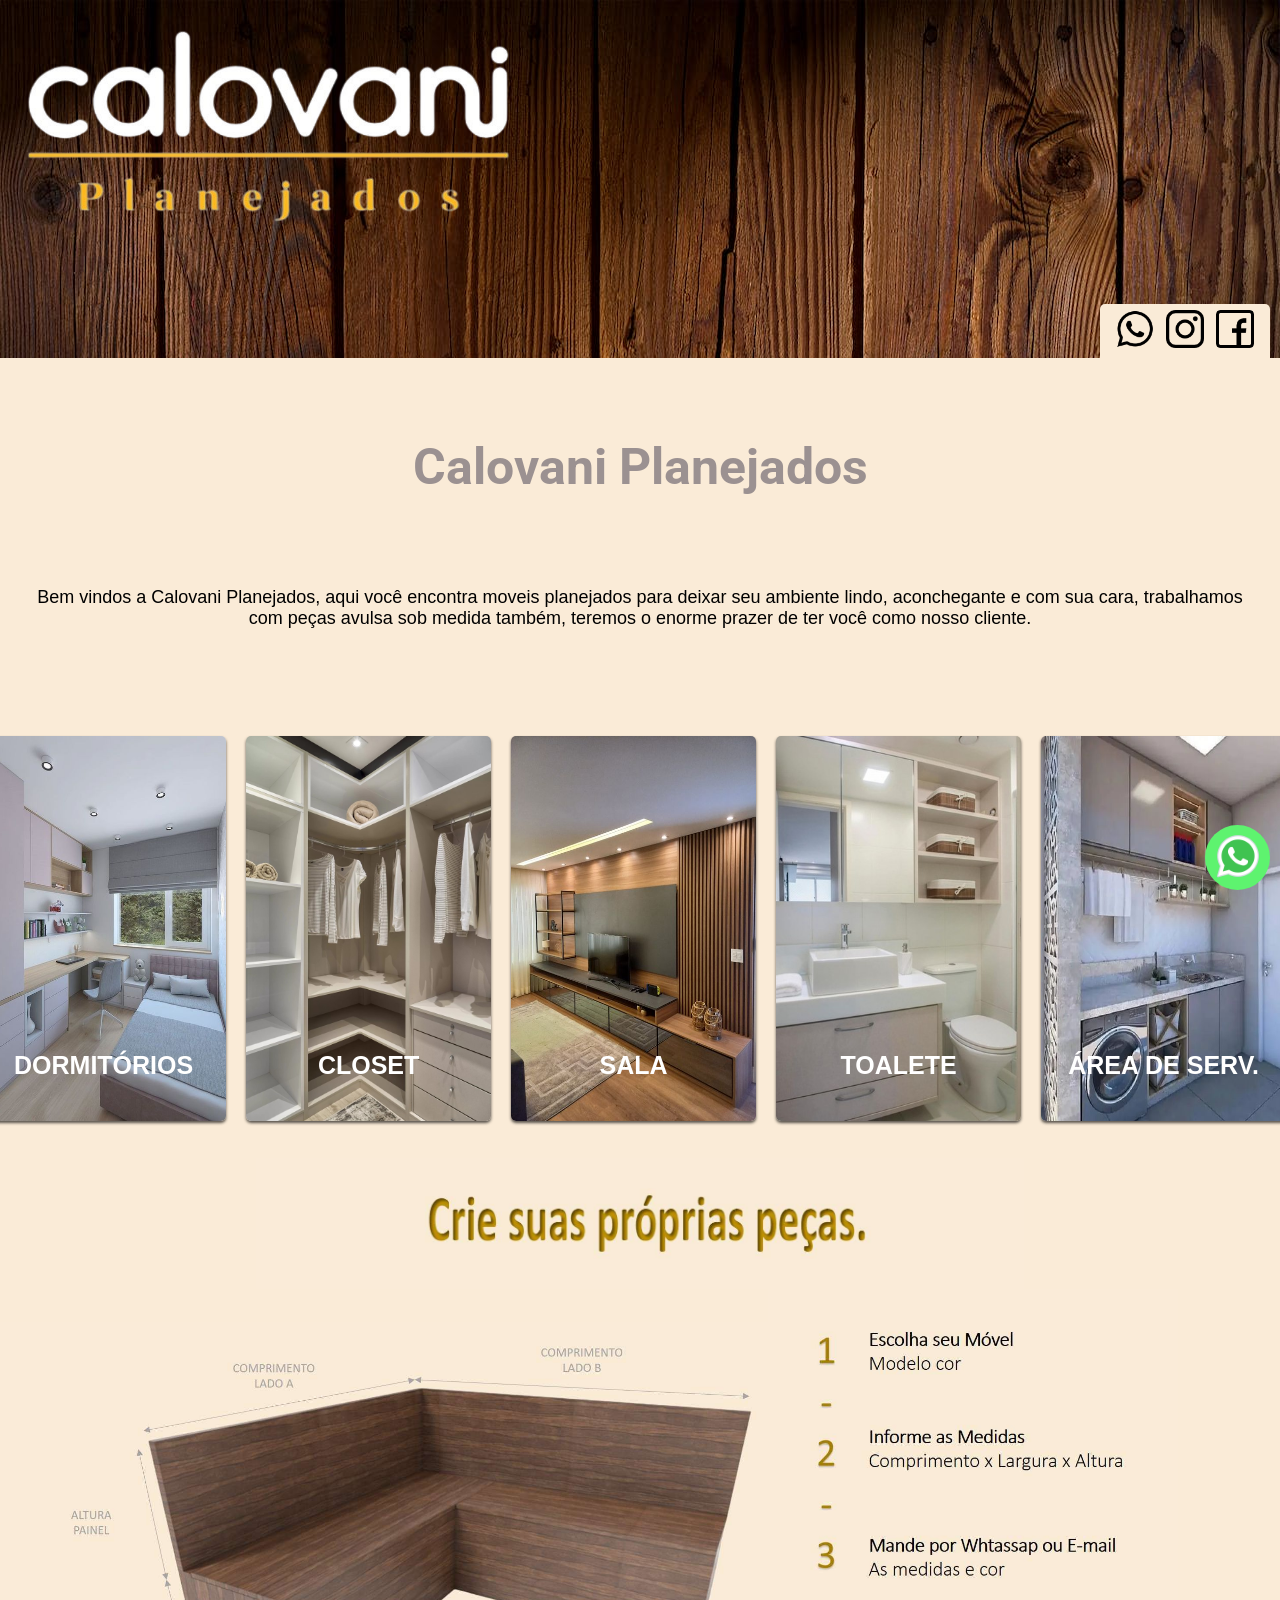
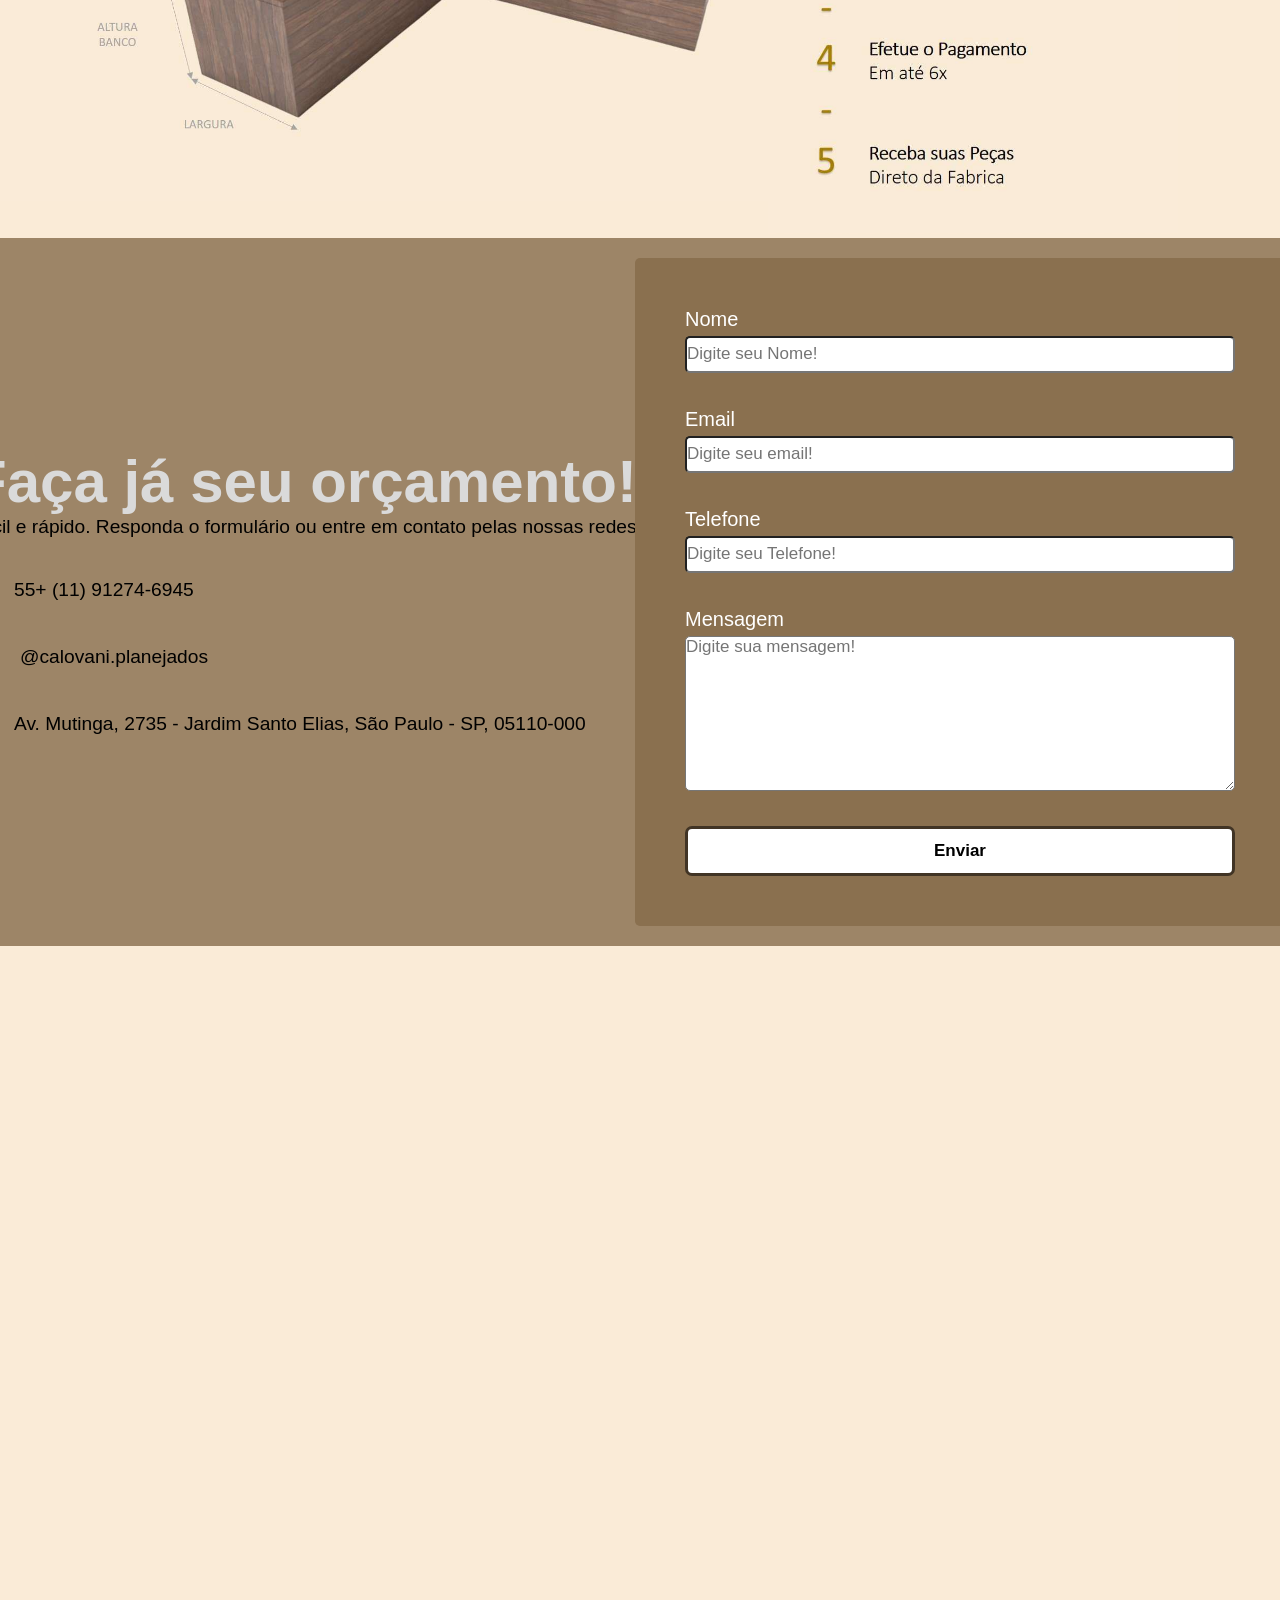
==== index.html @ f616c52e "Primeiro Commit" ====
<!DOCTYPE html>
<html lang="pt-BR">
<head>
    <meta charset="UTF-8">
    <meta name="viewport" content="width=device-width, initial-scale=1.0">

    <link rel="stylesheet" href="./assets/css/style.css">
    <link rel="stylesheet" href="./assets/css/mediaquery.css">

    <link rel="preconnect" href="https://fonts.googleapis.com">
    <link rel="preconnect" href="https://fonts.gstatic.com" crossorigin>
    <link href="https://fonts.googleapis.com/css2?family=Roboto:ital,wght@0,100;0,300;0,400;0,500;0,700;0,900;1,100;1,300;1,400;1,500;1,700;1,900&display=swap" rel="stylesheet">

    <script src="assets/script/script.js" defer></script>

    <title>Jéssica Móveis</title>
</head>
<body>
    <header>
        <img class="header_img"  src="assets/images/img-logo.png" alt="">
        <div class="fundo_redes"> 
            <div class="headser_todas_redes">

                <a href="https://wa.me/5511912746945" target="_blank">
                    <img class="header_redes" src="assets/images/icones/whatsapp (1).png" alt="">
                </a>
                
                <a href="https://www.instagram.com/calovani.planejados?igsh=ZzR1M3YyMDVpZWdv" target="_blank">
                    <img class="header_redes" src="assets/images/icones/instagram.png" alt="">
                </a>
                
                <a href="#">
                    <img class="header_redes" src="assets/images/icones/facebook.png" alt="">
                </a>
            </div>
        </div>
    </header>

    <main>

        <div class="apresentacao">
            <h1>Calovani Planejados</h1>

            <p>Bem vindos a Calovani Planejados, aqui você encontra moveis planejados para deixar seu ambiente lindo, aconchegante e com sua cara, trabalhamos com peças avulsa sob medida também, teremos o enorme prazer de ter você como nosso cliente.</p>
        </div>

        <div class="areas_img_txt">

            <a class="img_botao" href="assets/pages/cozinha.html">
                <div class="inicio_01">
                    <img id="img_area" src="assets/images/cozinha/Img - cozinha 03.jpg" alt="">
                    <p id="texto_inside">COZINHAS</p>
                </div>
            </a>
            
            <a class="img_botao" href="assets/pages/dormitorio.html">
                <div class="inicio_01">
                    <img id="img_area" src="assets/images/dormitorios/Img - quarto 07.jpg" alt="">
                    <p id="texto_inside">DORMITÓRIOS</p>
                </div>
            </a>

            <a class="img_botao" href="assets/pages/closet.html">
                <div class="inicio_01">
                    <img id="img_area" src="assets/images/closet/Img - closet 05.jpg" alt="">
                    <p id="texto_inside">CLOSET</p>
                </div>
            </a>

            <a class="img_botao" href="assets/pages/sala.html">
                <div class="inicio_01">
                    <img id="img_area" src="assets/images/sala/img - sala 05.jpg" alt="">
                    <p id="texto_inside">SALA</p>
                </div>
            </a>

            <a class="img_botao" href="assets/pages/toalet.html">
                <div class="inicio_01">
                    <img id="img_area" src="assets/images/toalete/img - toalet 03.jpg" alt="">
                    <p id="texto_inside">TOALETE</p>
                </div>
            </a>

            <a class="img_botao" href="assets/pages/servico.html">
                <div class="inicio_01">
                    <img id="img_area" src="assets/images/area_serv/img - servico 08.jpg" alt="">
                    <p id="texto_inside">ÁREA DE SERV.</p>
                </div>
            </a>

            <a class="img_botao" href="assets/pages/gourmet.html">
                <div class="inicio_01">
                    <img id="img_area" src="assets/images/cozinha/Img - cozinha 08.jpg" alt="">
                    <p id="texto_inside">GOURMET</p>
                </div>
            </a>
        </div>

        <div class="area_imagem_tamanho">
            <img src="assets/images/imagens_tamanhos/titulo_tamanho.jpg" alt="">

            <div class="area_imagem_tamanho_baixo">

                <div class="area_imagem_tamanho_baixo_01">
                    <img id="imagem_movel" src="assets/images/imagens_tamanhos/movel_tamanho.jpg" alt="">
                </div>
                
                <div class="area_imagem_tamanho_baixo_02">
                    <img src="assets/images/imagens_tamanhos/lista_tamanho.jpg" alt="">
                </div>
                
            </div>

        </div>

        <div class="ultima_parte">

            <div class="ultima_parte_01">
                <div class="ultima_parte_01_texto">
                    <div>
                        <h1>Faça já seu orçamento!</h1>

                        <p>Fácil e rápido. Responda o formulário ou entre em contato pelas nossas redes!</p>
                    </div>

                    <div id="texto_e_icon">
                        <img src="assets/images/icones/telefone.png" alt="">

                        <p>55+ (11) 91274-6945</p>
                    </div>

                    <div id="texto_e_icon">
                        <img src="assets/images/icones/icons8-instagram-30.png" alt="">

                        <p>@calovani.planejados</p>
                    </div>

                    <!-- 
                    <div id="texto_e_icon">
                        <img src="assets/images/icones/o-email.png" alt="">

                        <p>xxxxccccc@gmail.com</p>
                    </div>
                    -->

                    <div id="texto_e_icon">
                        <img src="assets/images/icones/localizacao.png" alt="">

                        <p>Av. Mutinga, 2735 - Jardim Santo Elias, São Paulo - SP, 05110-000</p>
                    </div>
                </div>

            </div>

            <form action="https://api.staticforms.xyz/submit" method="post">
                <div class="form_geral">
                    <div class="formulario_caixas">
                        <label for="">Nome</label>
                        <input type="text" name="name" placeholder="Digite seu Nome!" autocomplete="off">
                    </div>

                    <div class="formulario_caixas">
                        <label for="">Email</label>
                        <input type="email" name="email" placeholder="Digite seu email!" autocomplete="off"> 
                    </div>

                    <div class="formulario_caixas">
                        <label for="">Telefone</label>
                        <input type="text" name="name" placeholder="Digite seu Telefone!" autocomplete="off">
                    </div>
                    
                    <div class="formulario_caixas">
                        <label for="">Mensagem</label>
                        <textarea name="message" id="texto" cols="30" rows="10" placeholder="Digite sua mensagem!"></textarea>
                    </div>

                    <div class="formulario_caixas">
                        <button type="submit">Enviar</button>
                    </div>

                    <input type="hidden" name="accessKey" value="31eb9d9d-89ea-43a8-b96e-bbb878bc8a22">

                    <input type="hidden" name="redirectTo" value="https://www.calovaniplanejados.com.br">
                </div>
            </form>

        </div>
        
        <iframe src="https://www.google.com/maps/embed?pb=!1m18!1m12!1m3!1d3659.2008129252786!2d-46.75244318826488!3d-23.4892753787611!2m3!1f0!2f0!3f0!3m2!1i1024!2i768!4f13.1!3m3!1m2!1s0x94cefeb4f3c6523d%3A0x1d97b720ed191dac!2sAv.%20Mutinga%2C%202735%20-%20Jardim%20Santo%20Elias%2C%20S%C3%A3o%20Paulo%20-%20SP%2C%2005110-000!5e0!3m2!1spt-BR!2sbr!4v1716829500815!5m2!1spt-BR!2sbr" width="600" height="450" style="border:0;" allowfullscreen="" loading="lazy" referrerpolicy="no-referrer-when-downgrade"></iframe>

        <div class="button_fim_page">
            <div class="button_whats">

                <a href="https://wa.me/5511912746945" target="_blank">
                    <img src="assets/images/icones/icons8-whatsapp-240.png" alt="">
                </a>
    
            </div>
        </div>
        

    </main>
</body>
</html>
---- assets/css/style.css ----
/* PARTE GERAL */

/*
CORES: 
    PARTE 01: 
        - #413425 = BEJE ESCURO;
        - #f0ca9d = BEJE CLARO;
        - #FFFFFF = BRANCO
    
    PARTE 02:
        - #A38560 = BEJE FUNDO DA TELA;
*/

* {
    box-sizing: border-box;
    margin: 0;
    padding: 0;
    font-family: Arial, Helvetica, sans-serif; 
}

header {
    width: 100vw;
    display: flex;
    flex-direction: column;
    gap: 50px;
    background: url('../images/pexels-pixabay-326333.jpg');
}

.header_img{
    max-width: 550px;
    width: 100%;
    display: flex;
    justify-content: start;
}

.fundo_redes{
    width: 100%;
    padding-right: 10px;
    display: flex;
    justify-content: flex-end;
}

.headser_todas_redes{
    padding-left: 10px;
    padding-right: 10px;
    background-color: #faebd7;
    border-top-left-radius: 05px;
    border-top-right-radius: 05px;
    display: flex;
    justify-content: center;
    flex-direction: row;
}

.header_redes{
    width: 50px;
    height: 50px;
    padding: 6px;
}

body, html {
    background-color: #faebd7;
    overflow-x: hidden;
}

main {
    width: 100vw;
}

.apresentacao{
    width: 100%;
    height: 300px;
    font-size: 15px;
    text-align: center;
    display: flex;
    justify-content: center;
    flex-direction: column;
    align-items: center;
}

.apresentacao h1 {
    width: 100%;
    height: 200px;
    display: flex;
    align-items: center;
    justify-content: center;
    font-size: 50px;
    padding: 20px;
    text-align: center;
    font-family: "Roboto", sans-serif;
    color: #9b9191;
}

.apresentacao p {
    width: 100%;
    display: flex;
    align-items: center;
    justify-content: center;
    padding: 20px;
    text-align: center;
}

/* FOTOS UMA AO LADO DA OUTRA */

/* INICIO 01 */

.areas_img_txt {
    width: 99vw;
    height: 500px;
    display: flex;
    flex-direction: row;
    justify-content: center;
    align-items: center;
    gap: 20px;
}

#img_area{
    width: 245px;
    height: 385px;
    border-radius: 05px;
    box-shadow:0 2px 3px 0 rgba(0, 0, 0, 0.651);
}

#texto_inside{
    text-align: center;
    font-size: 25px;
    font-weight: bold;
    display: flex;
    justify-content: center;
    margin-top: -70px;
    color: white;
}

.inicio_01{
    height: 100%;
    display: flex;
    flex-direction: column;
    justify-content: center;
    transition: all 0.6s cubic-bezier(0.65, 0.84, 0.44, 1);
}

.inicio_01::after{
    position: absolute;
    width: 100%;
    height: 100%;
    display: flex;
    flex-direction: column;
    justify-content: center;
    transition: all 0.6s cubic-bezier(0.65, 0.84, 0.44, 1);
    box-shadow:0 7px 18px 0px rgba(0, 0, 0, 0.747);
}

.inicio_01:hover{
    transform: scale(1.14,1.14);
}

.img_botao{
    text-decoration: none;
}

/* TERMINOU */

.link_pages {
    width: 35%;
    text-align: center;
    color: rgb(0, 0, 0);
    text-decoration: none;
    font-weight: bolder;
    background-color: rgb(255, 255, 255);
    border: 3px solid #413425;
    padding: 10px;
    border-radius: 7px;
}

p {
    text-align: justify;
    /*text-indent: 10px;*/
    font-size: 1.2em;
}

.fotos-normais {
    max-width: 500px;
    width: 50%;
}

main .fotos-normais{
    box-shadow:0 2px 3px 0 rgba(0, 0, 0, 0.651);
    transition: all 0.6s cubic-bezier(0.65, 0.84, 0.44, 1);
}

main .fotos-normais::after{
    position: absolute;
    width: 100%;
    height: 100%;
    border-radius: 10px;
    box-shadow:0 5px 16px 0 rgba(0, 0, 0, 0.3);
    transition: all 0.6s cubic-bezier(0.65, 0.84, 0.44, 1);
}

 main .fotos-normais:hover{
    transform: scale(1.15,1.15);
}

/* PARTE 01 */
.partes {
    height: 550px;
    display: flex;
    flex-direction: row;
    align-items: center;
    justify-content: center;
    padding: 15px;
    gap: 70px;
}

.conteudo {
    width: 29%;
    display: flex;
    flex-direction: column;
    justify-content: center;
    align-items: center;
    gap: 30px;
}

.conteudo p {
    font-size: 1.3em;
}

/* PARTE 02 */

.partes2 {
    height: 550px;
    display: flex;
    flex-direction: row-reverse;
    align-items: center;
    justify-content: center;
    padding: 15px;
    gap: 70px;
}

.conteudo2 {
    width: 40%;
    display: flex;
    flex-direction: column;
    justify-content: center;
    align-items: center;
    gap: 30px;
}

.corpo_imagem{
    width: 100vw;
    display: flex;
    flex-direction: column;
    align-items: center;
    padding: 20px;
}

.corpo_imagem img {
    width: 1000px;
}

/* IMAGEM DE TAMANHOS DOS MÓVEIS */

.area_imagem_tamanho img{
    max-width: 60vw;
}

.area_imagem_tamanho {
    max-width: 100vw;
    display: flex;
    flex-direction: column;
    align-items: center;
}

.area_imagem_tamanho_baixo{
    max-width: 100vw;
    display: flex;
    flex-direction: row;
    align-items: center;
}

.area_imagem_tamanho_baixo_01{
    width: 60vw;
}

.area_imagem_tamanho_baixo_01 img{
    width: 100%;
}

.area_imagem_tamanho_baixo_02{
    width: 40vw;
}

.area_imagem_tamanho_baixo_02 img{
    width: 80%;
}

/* FORMULÁRIO */

.ultima_parte {
    width: 100vw;
    display: flex;
    flex-direction: row;
    background-color: #8a704fd2;
}

.ultima_parte_01 {
    width: 50%;
}

.ultima_parte_01_texto {
    width: 100%;
    height: 100%;
    display: flex;
    flex-direction: column;
    justify-content: center;
    align-items: center;
    gap: 40px;
    font-family: "Roboto", sans-serif;
}

.ultima_parte_01_texto h1 {
    color: #dadada;
}

#texto_e_icon {
    display: flex;
    flex-direction: row;
    align-items: center;
    text-align: center;
    gap: 20px;
}

.ultima_parte_01_texto div{
    width: 700px;
}

.ultima_parte_01 h1 {
    font-size: 60px;
}

form{
    width: 50%;
    font-size: 20px;
    font-weight: 500;
    padding: 20px;
    display: flex;
    flex-direction: column;
    gap: 20px;
    align-items: center;
    color: white;
}

.formulario_caixas{
    width: 570px;
    padding: 10px;
    display: flex;
    flex-direction: column;
    gap: 5px;
}

.form_geral {
    padding: 40px;
    display: flex;
    flex-direction: column;
    align-items: center;
    background-color: #8a704f;
    gap: 15px;
    border-radius: 05px;
}

input {
    height: 37px;
    border-radius: 5px;
    font-size: 17px;
}

input:focus {
    background-color: #e4dbcfb9;
}

textarea{
    min-width: 550px;
    max-width: 550px;
    min-height: 155px;
    max-height: 155px;
    border-radius: 5px;
    font-size: 17px;
}

textarea:focus {
    background-color: #e0d1beb9;
}

button {
    width: 100%;
    height: 50px;
    font-size: 17px;
    align-items: center;
    text-decoration: none;
    font-weight: bolder;
    background-color: rgb(255, 255, 255);
    border: 3px solid #413425;
    padding: 10px;
    border-radius: 7px;
}

button:hover {
    width: 100%;
    height: 50px;
    align-items: center;
    text-decoration: none;
    font-weight: bolder;
    color: black;
    background-color: #e6e6e6;
    border: 3px solid #49351f;
    padding: 10px;
    border-radius: 7px;
}

iframe {
    width: 100vw;
    height: 700px;
}

.button_whats {
    width: 65px;
    height: 65px;
    background-color: rgb(94, 243, 111);
    border-radius: 100px;
    display: flex;
    justify-content: center;
    align-items: center;
    position: fixed;
    right: 10px;
    bottom: 10px;
}

.button_whats a img {
    width: 50px;
}
---- assets/css/mediaquery.css ----
@media screen and (max-width: 830px) {

    body, html {
        width: 100vw;
        overflow-x: hidden;
    }

    .areas_img_txt {
        width: 99vw;
        height: 3100px;
        display: flex;
        flex-direction: column;
        justify-content: center;
        align-items: center;
        gap: 80px;
    }
    
    #img_area{
        width: 345px;
        height: 395px;
        border-radius: 05px;
        box-shadow:0 2px 3px 0 rgba(0, 0, 0, 0.651);
    }
    
    #texto_inside{
        text-align: center;
        font-size: 25px;
        font-weight: bold;
        display: flex;
        justify-content: center;
        margin-top: -70px;
        color: white;
    }
    
    .inicio_01{
        height: 100%;
        display: flex;
        flex-direction: column;
        justify-content: center;
        transition: all 0.6s cubic-bezier(0.65, 0.84, 0.44, 1);
    }
    
    .inicio_01::after{
        position: absolute;
        width: 100%;
        height: 100%;
        display: flex;
        flex-direction: column;
        justify-content: center;
        transition: all 0.6s cubic-bezier(0.65, 0.84, 0.44, 1);
        box-shadow:0 7px 18px 0px rgba(0, 0, 0, 0.747);
    }
    
    .inicio_01:hover{
        transform: scale(1.14,1.14);
    }
    
    .img_botao{
        text-decoration: none;
    }
    
    /* IMAGEM DE TAMANHOS DOS MÓVEIS */

    .area_imagem_tamanho img{
        max-width: 99vw;
    }

    .area_imagem_tamanho {
        max-width: 99vw;
        display: flex;
        flex-direction: column;
        align-items: center;
    }

    .area_imagem_tamanho_baixo{
        max-width: 99vw;
        display: flex;
        flex-direction: column;
        align-items: center;
    }

    .area_imagem_tamanho_baixo_01{
        width: 99vw;
    }

    .area_imagem_tamanho_baixo_01 img{
        width: 500px;
        padding-right: 50px;
    }

    .area_imagem_tamanho_baixo_02{
        width: 98vw;
    }

    .area_imagem_tamanho_baixo_02 img{
        width: 100%;
    }

    /* TEXTO COM AS REDES SOCIAIS */

    .ultima_parte {
        width: 99vw;
        display: flex;
        align-items: center;
        flex-direction: row;
        background-color: #8a704fd2;
        gap: 50px;
    }
    
    .ultima_parte_01 {
        width: 50%;
    }

    .ultima_parte_01_texto {
        width: 100%;
        height: 100%;
        display: flex;
        flex-direction: column;
        justify-content: center;
        align-items: center;
        gap: 40px;
        font-family: "Roboto", sans-serif;
    }
    
    .ultima_parte_01_texto h1 {
        color: #dadada;
    }
    
    #texto_e_icon {
        display: flex;
        flex-direction: row;
        align-items: center;
        text-align: center;
        gap: 20px;
    }
    
    .ultima_parte_01_texto div{
        width: 100%;
    }
    
    .ultima_parte_01 h1 {
        font-size: 60px;
    }


    /* FORMULÁRIO */

    .ultima_parte {
        width: 99vw;
        display: flex;
        flex-direction: column;
        background-color: #8a704fd2;
    }

    form{
        width: 100%;
        font-size: 20px;
        font-weight: 500;
        padding: 20px;
        display: flex;
        flex-direction: column;
        align-items: center;
        gap: 20px;
        align-items: center;
        color: white;
    }

    .formulario_caixas{
        width: 420px;
        padding: 10px;
        display: flex;
        flex-direction: column;
        gap: 5px;
    }

    .form_geral {
        padding: 20px;
        display: flex;
        flex-direction: column;
        align-items: center;
        background-color: #8a704f;
        gap: 15px;
        border-radius: 5px;
    }

    input {
        height: 37px;
        border-radius: 5px;
        font-size: 17px;
    }

    input:focus {
        background-color: #e4dbcfb9;
    }
    
    textarea{
        min-width: 400px;
        max-width: 400px;
        min-height: 155px;
        max-height: 155px;
        border-radius: 5px;
        font-size: 17px;
    }
    
    textarea:focus {
        background-color: #e0d1beb9;
    }

    button {
        width: 100%;
        height: 50px;
        font-size: 17px;
        align-items: center;
        text-decoration: none;
        font-weight: bolder;
        background-color: rgb(255, 255, 255);
        border: 3px solid #413425;
        padding: 10px;
        border-radius: 7px;
    }
    
    button:hover {
        width: 100%;
        height: 50px;
        align-items: center;
        text-decoration: none;
        font-weight: bolder;
        color: black;
        background-color: #e6e6e6;
        border: 3px solid #49351f;
        padding: 10px;
        border-radius: 7px;
    }

    iframe {
        width: 99vw;
        height: 700px;
    }

    .button_whats {
        width: 65px;
        height: 65px;
        background-color: rgb(94, 243, 111);
        border-radius: 100px;
        display: flex;
        justify-content: center;
        align-items: center;
        position: fixed;
        right: 40px;
        bottom: 10px;
    }
    
    .button_whats a img {
        width: 50px;
    }

}

@media screen and (max-width: 510px) {

        /* TEXTO COM AS REDES SOCIAIS */

        .ultima_parte {
            width: 99vw;
            display: flex;
            align-items: center;
            flex-direction: row;
            background-color: #8a704fd2;
            gap: 50px;
        }
        
        .ultima_parte_01 {
            width: 70%;
        }
    
        .ultima_parte_01_texto {
            width: 100%;
            height: 100%;
            display: flex;
            flex-direction: column;
            justify-content: center;
            align-items: center;
            gap: 40px;
            font-family: "Roboto", sans-serif;
        }
        
        .ultima_parte_01_texto h1 {
            text-align: center;
            color: #dadada;
        }
        
        #texto_e_icon {
            display: flex;
            flex-direction: row;
            align-items: center;
            text-align: center;
            gap: 20px;
        }
        
        .ultima_parte_01_texto div{
            width: 100%;
        }
        
        .ultima_parte_01 h1 {
            font-size: 60px;
        }

    /* FORMULÁRIO */

    .ultima_parte {
        width: 99vw;
        display: flex;
        flex-direction: column;
        background-color: #8a704fd2;
    }

    form{
        width: 100%;
        font-size: 20px;
        font-weight: 500;
        padding: 20px;
        display: flex;
        flex-direction: column;
        align-items: center;
        gap: 20px;
        align-items: center;
        color: white;
    }

    .formulario_caixas{
        width: 370px;
        padding: 10px;
        display: flex;
        flex-direction: column;
        gap: 5px;
    }

    .form_geral {
        padding: 20px;
        display: flex;
        flex-direction: column;
        align-items: center;
        background-color: #8a704f;
        gap: 15px;
        border-radius: 5px;
    }

    input {
        height: 37px;
        border-radius: 5px;
        font-size: 17px;
    }

    input:focus {
        background-color: #e4dbcfb9;
    }
    
    textarea{
        min-width: 350px;
        max-width: 350px;
        min-height: 155px;
        max-height: 155px;
        border-radius: 5px;
        font-size: 17px;
    }
    
    textarea:focus {
        background-color: #e0d1beb9;
    }

    button {
        width: 100%;
        height: 50px;
        font-size: 17px;
        align-items: center;
        text-decoration: none;
        font-weight: bolder;
        background-color: rgb(255, 255, 255);
        border: 3px solid #413425;
        padding: 10px;
        border-radius: 7px;
    }
    
    button:hover {
        width: 100%;
        height: 50px;
        align-items: center;
        text-decoration: none;
        font-weight: bolder;
        color: black;
        background-color: #e6e6e6;
        border: 3px solid #49351f;
        padding: 10px;
        border-radius: 7px;
    }

    .button_whats {
        width: 65px;
        height: 65px;
        background-color: rgb(94, 243, 111);
        border-radius: 100px;
        display: flex;
        justify-content: center;
        align-items: center;
        position: fixed;
        right: 10px;
        bottom: 10px;
    }
    
    .button_whats a img {
        width: 50px;
    }

}
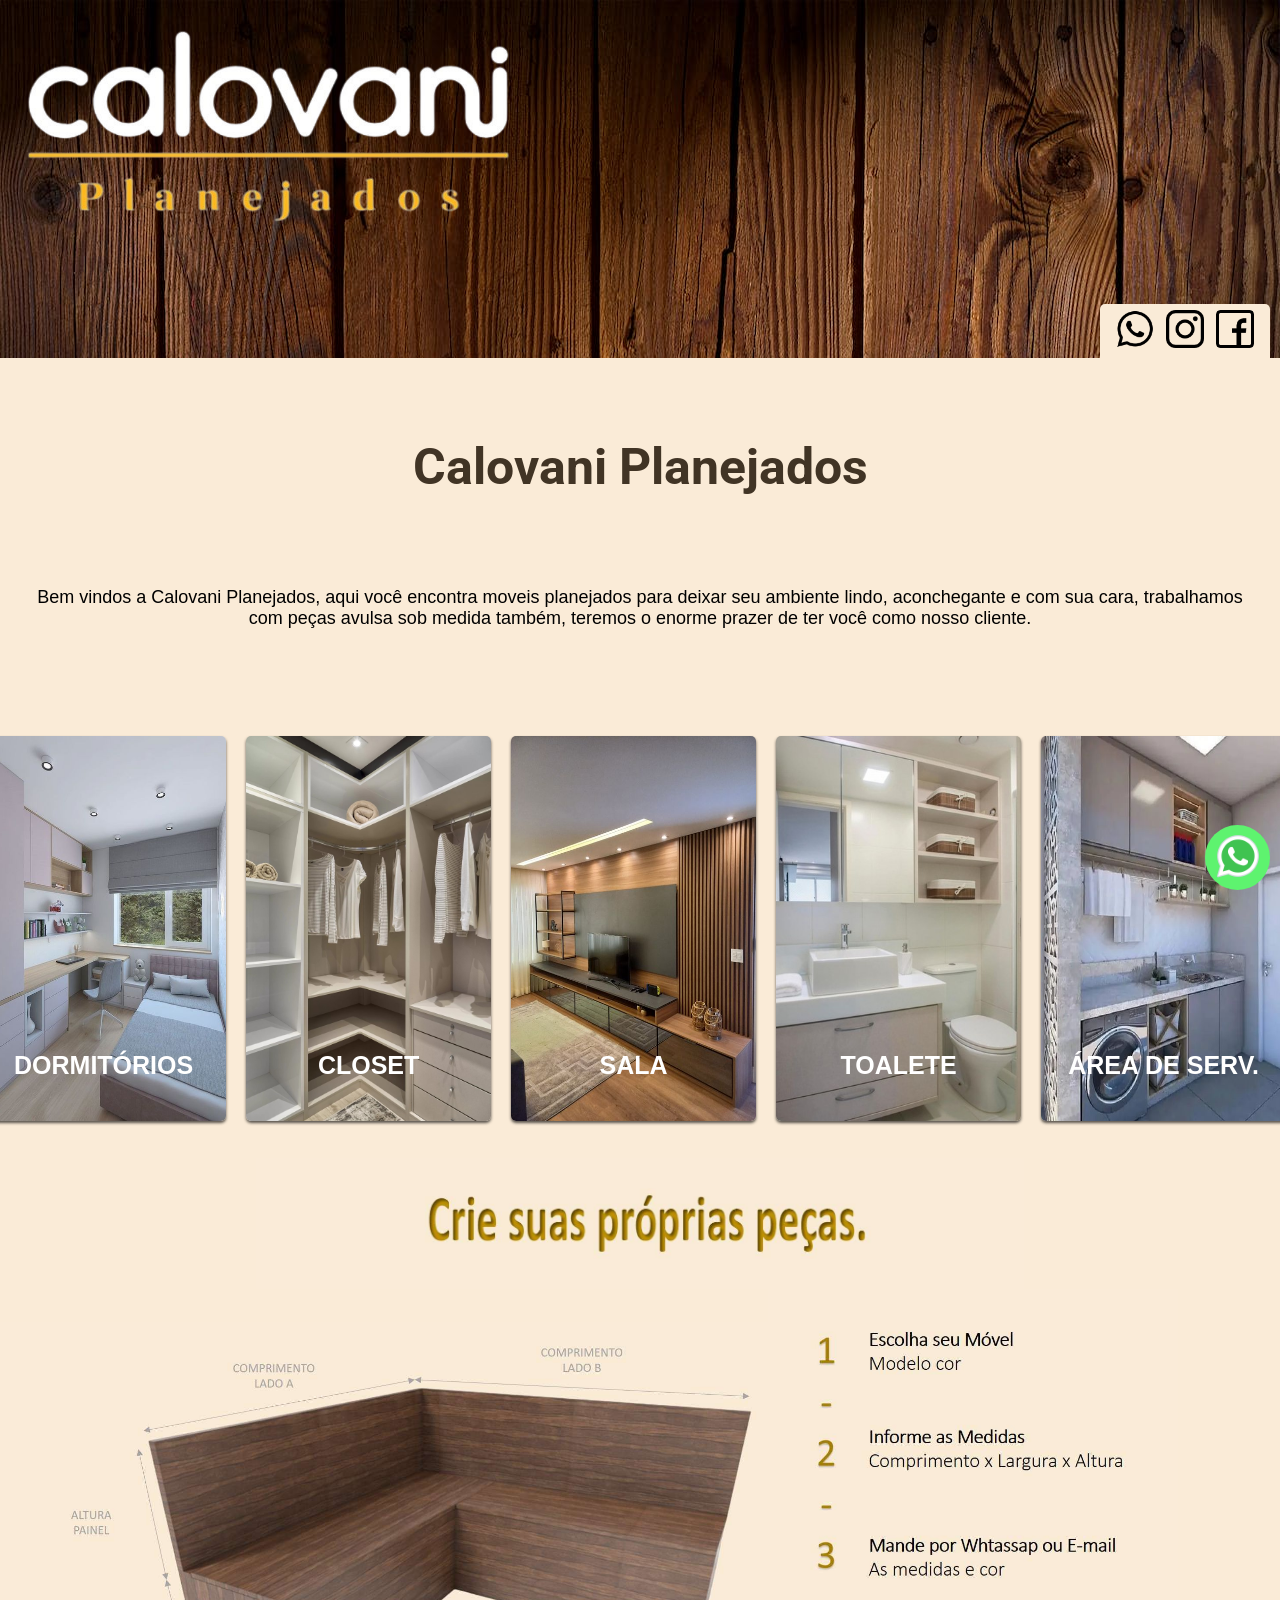
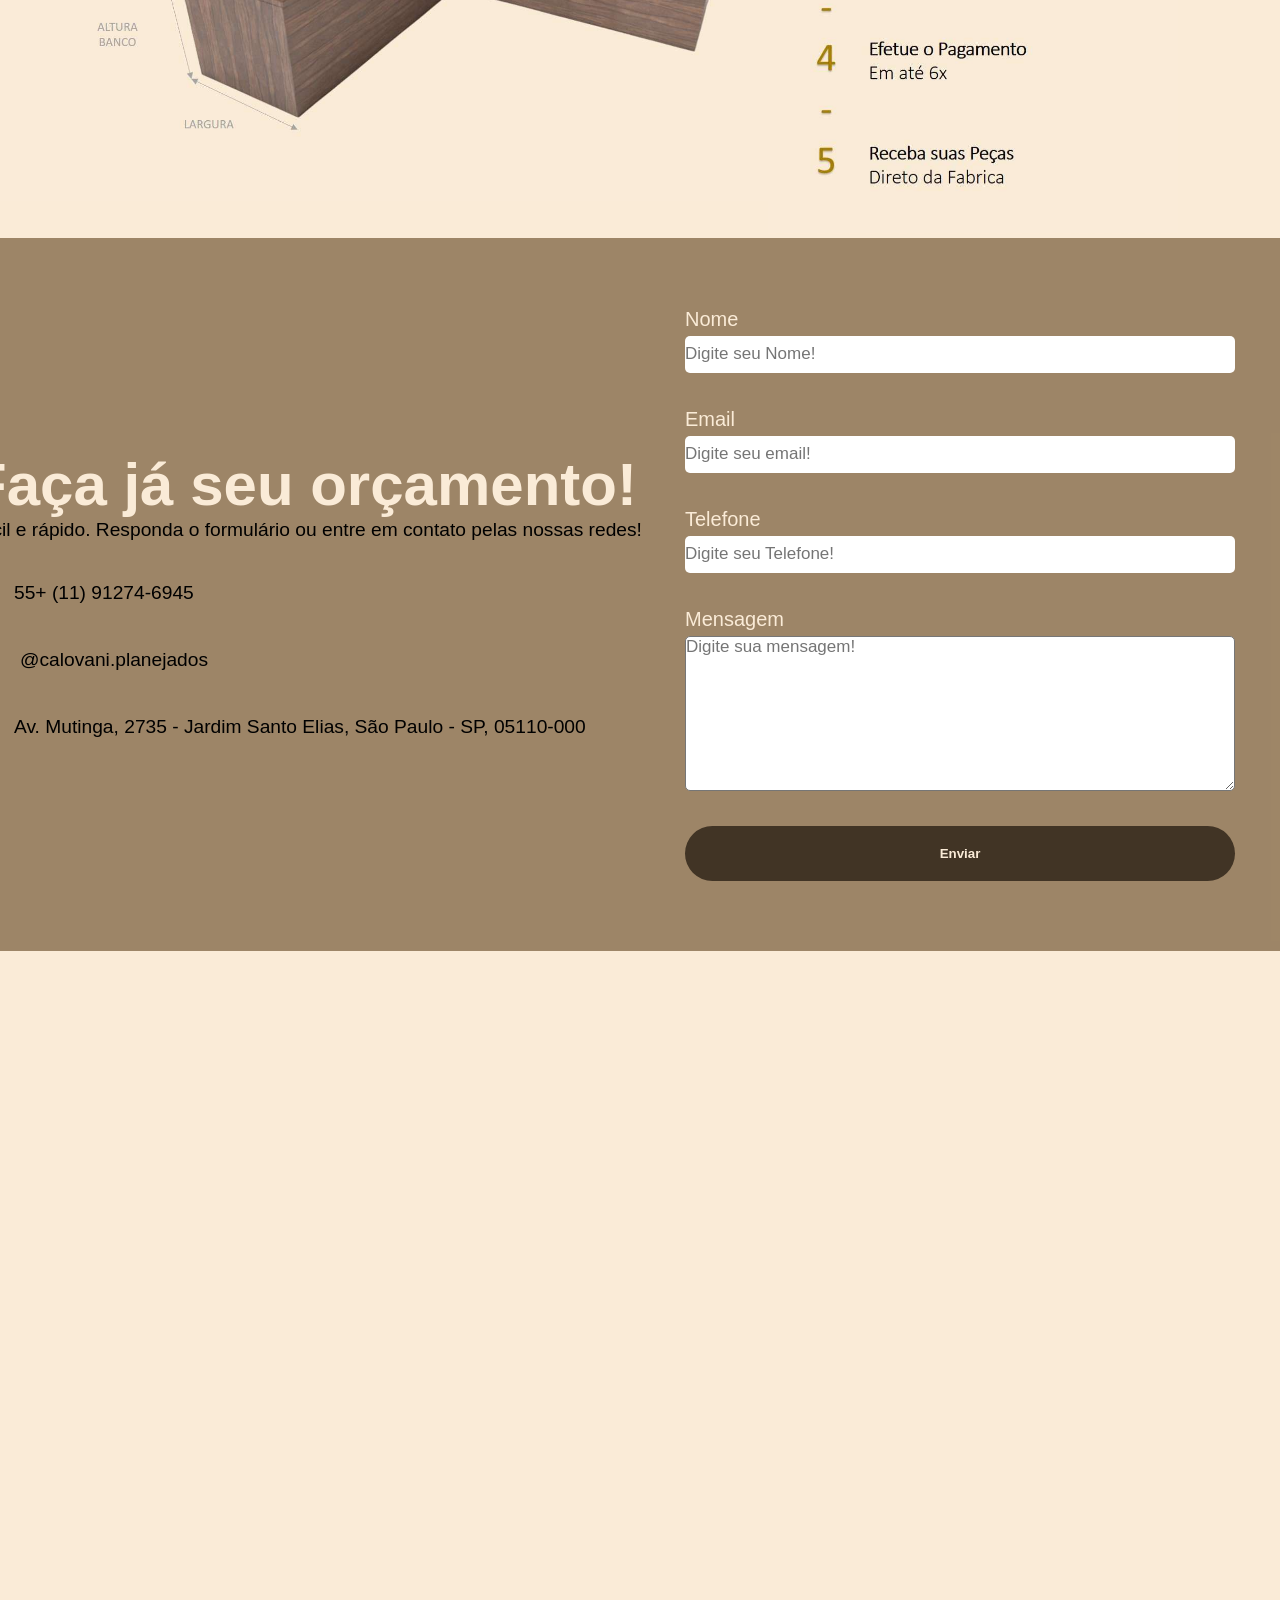
==== commit d6e5955f: "Imagens adicionadas e cores modificadas" ====
--- a/index.html
+++ b/index.html
@@ -10,8 +10,6 @@
     <link rel="preconnect" href="https://fonts.googleapis.com">
     <link rel="preconnect" href="https://fonts.gstatic.com" crossorigin>
     <link href="https://fonts.googleapis.com/css2?family=Roboto:ital,wght@0,100;0,300;0,400;0,500;0,700;0,900;1,100;1,300;1,400;1,500;1,700;1,900&display=swap" rel="stylesheet">
-
-    <script src="assets/script/script.js" defer></script>
 
     <title>Jéssica Móveis</title>
 </head>
--- a/assets/css/style.css
+++ b/assets/css/style.css
@@ -1,16 +1,3 @@
-/* PARTE GERAL */
-
-/*
-CORES: 
-    PARTE 01: 
-        - #413425 = BEJE ESCURO;
-        - #f0ca9d = BEJE CLARO;
-        - #FFFFFF = BRANCO
-    
-    PARTE 02:
-        - #A38560 = BEJE FUNDO DA TELA;
-*/
-
 * {
     box-sizing: border-box;
     margin: 0;
@@ -87,7 +74,7 @@
     padding: 20px;
     text-align: center;
     font-family: "Roboto", sans-serif;
-    color: #9b9191;
+    color: #413425;
 }
 
 .apresentacao p {
@@ -98,10 +85,6 @@
     padding: 20px;
     text-align: center;
 }
-
-/* FOTOS UMA AO LADO DA OUTRA */
-
-/* INICIO 01 */
 
 .areas_img_txt {
     width: 99vw;
@@ -157,8 +140,6 @@
     text-decoration: none;
 }
 
-/* TERMINOU */
-
 .link_pages {
     width: 35%;
     text-align: center;
@@ -173,7 +154,6 @@
 
 p {
     text-align: justify;
-    /*text-indent: 10px;*/
     font-size: 1.2em;
 }
 
@@ -200,7 +180,6 @@
     transform: scale(1.15,1.15);
 }
 
-/* PARTE 01 */
 .partes {
     height: 550px;
     display: flex;
@@ -224,8 +203,6 @@
     font-size: 1.3em;
 }
 
-/* PARTE 02 */
-
 .partes2 {
     height: 550px;
     display: flex;
@@ -257,8 +234,6 @@
     width: 1000px;
 }
 
-/* IMAGEM DE TAMANHOS DOS MÓVEIS */
-
 .area_imagem_tamanho img{
     max-width: 60vw;
 }
@@ -293,8 +268,6 @@
     width: 80%;
 }
 
-/* FORMULÁRIO */
-
 .ultima_parte {
     width: 100vw;
     display: flex;
@@ -318,7 +291,7 @@
 }
 
 .ultima_parte_01_texto h1 {
-    color: #dadada;
+    color: antiquewhite;
 }
 
 #texto_e_icon {
@@ -346,7 +319,7 @@
     flex-direction: column;
     gap: 20px;
     align-items: center;
-    color: white;
+    color: antiquewhite;
 }
 
 .formulario_caixas{
@@ -362,13 +335,45 @@
     display: flex;
     flex-direction: column;
     align-items: center;
-    background-color: #8a704f;
     gap: 15px;
     border-radius: 05px;
 }
+/*
+.link {
+    width: 100%;
+    display: flex;
+    flex-direction: column;
+    align-items: center;
+    padding: 20px;
+}
+
+a {
+    width: 10%;
+    text-align: center;
+    color: antiquewhite;
+    text-decoration: none;
+    font-weight: bolder;
+    background-color: #413425;
+    padding: 20px;
+    border-radius: 30px;   
+}
+
+a:hover {
+    width: 10%;
+    text-align: center;
+    color: #413425;
+    text-decoration: none;
+    font-weight: bolder;
+    background-color: antiquewhite;
+    border: 2px solid #413425;
+    padding: 20px;
+    border-radius: 30px;   
+}
+    */
 
 input {
     height: 37px;
+    border: none;
     border-radius: 5px;
     font-size: 17px;
 }
@@ -392,28 +397,26 @@
 
 button {
     width: 100%;
-    height: 50px;
-    font-size: 17px;
-    align-items: center;
+    text-align: center;
+    color: antiquewhite;
     text-decoration: none;
     font-weight: bolder;
-    background-color: rgb(255, 255, 255);
-    border: 3px solid #413425;
-    padding: 10px;
-    border-radius: 7px;
+    background-color: #413425;
+    border: none;
+    padding: 20px;
+    border-radius: 30px;  
 }
 
 button:hover {
     width: 100%;
-    height: 50px;
-    align-items: center;
+    text-align: center;
+    color: #1f1912;
     text-decoration: none;
     font-weight: bolder;
-    color: black;
-    background-color: #e6e6e6;
-    border: 3px solid #49351f;
-    padding: 10px;
-    border-radius: 7px;
+    background-color: #8a704f00;
+    border: 2px solid #1f1912;
+    padding: 20px;
+    border-radius: 30px;  
 }
 
 iframe {
